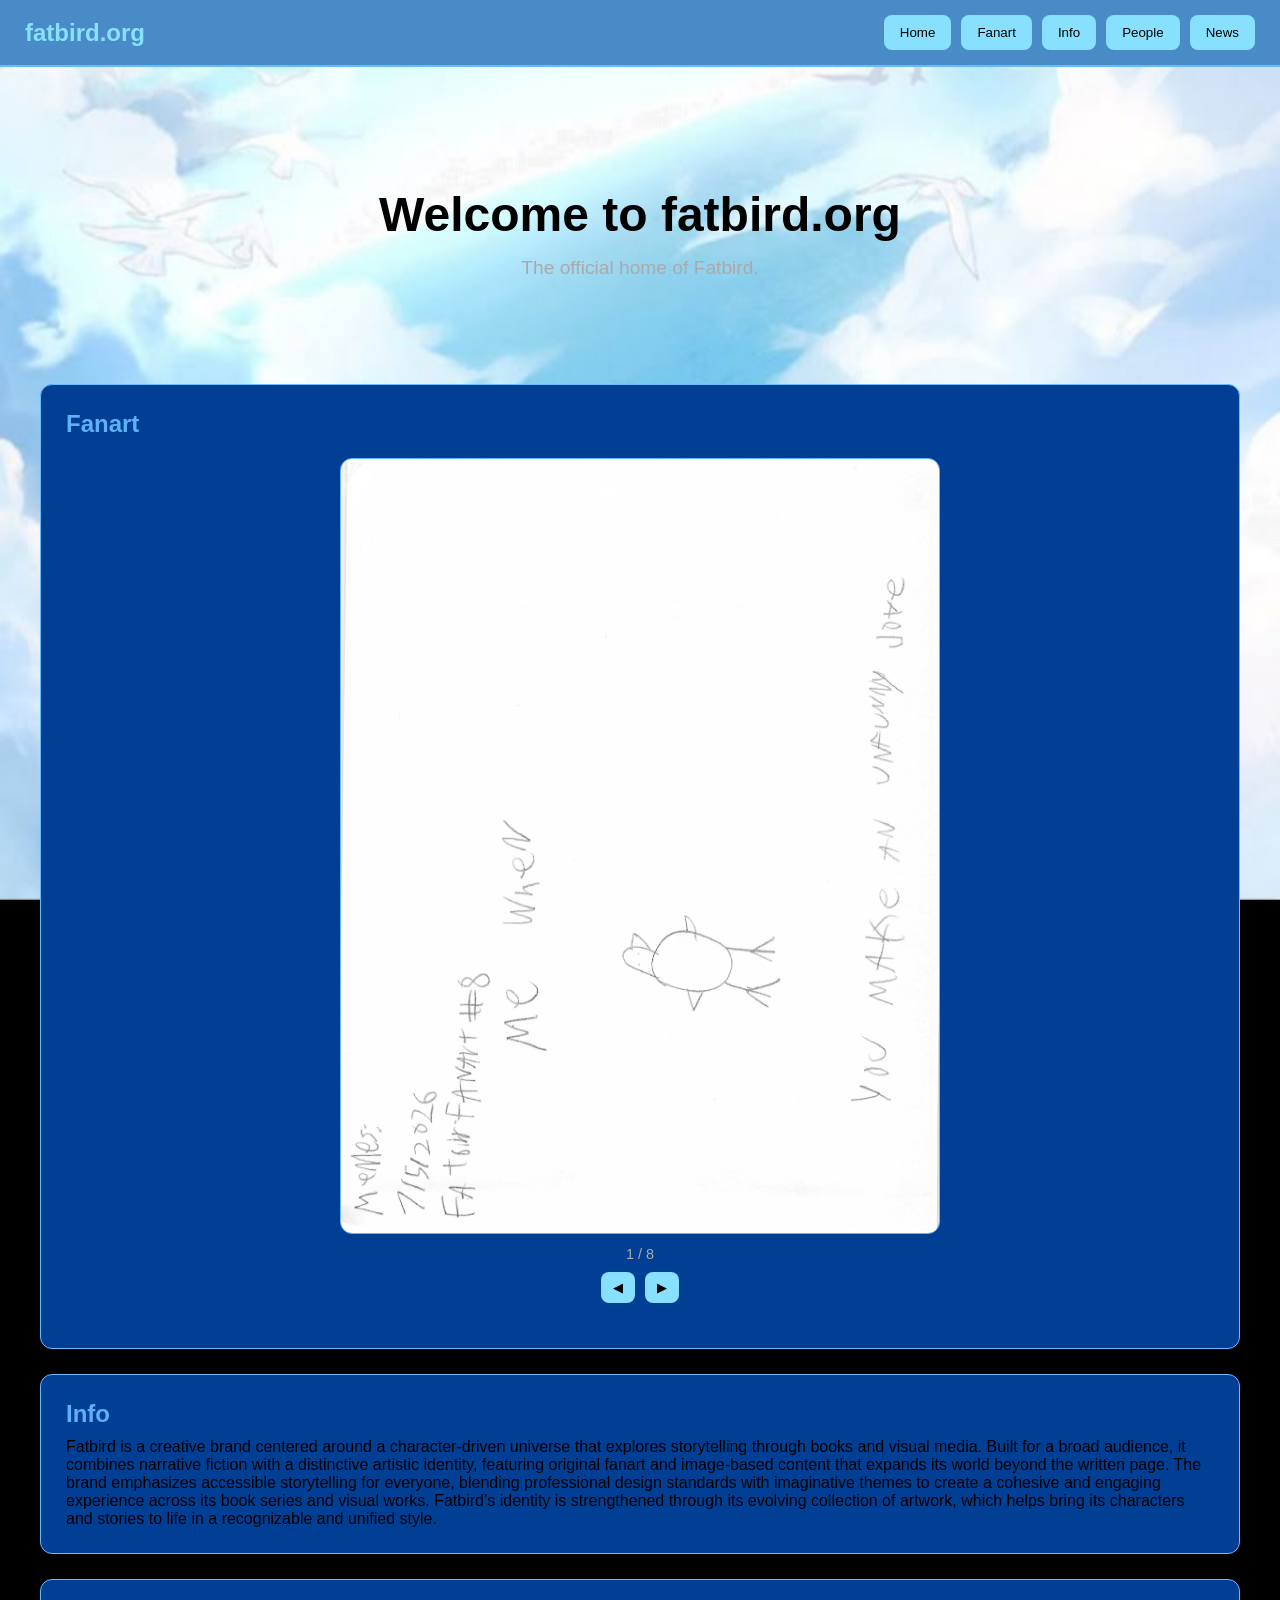
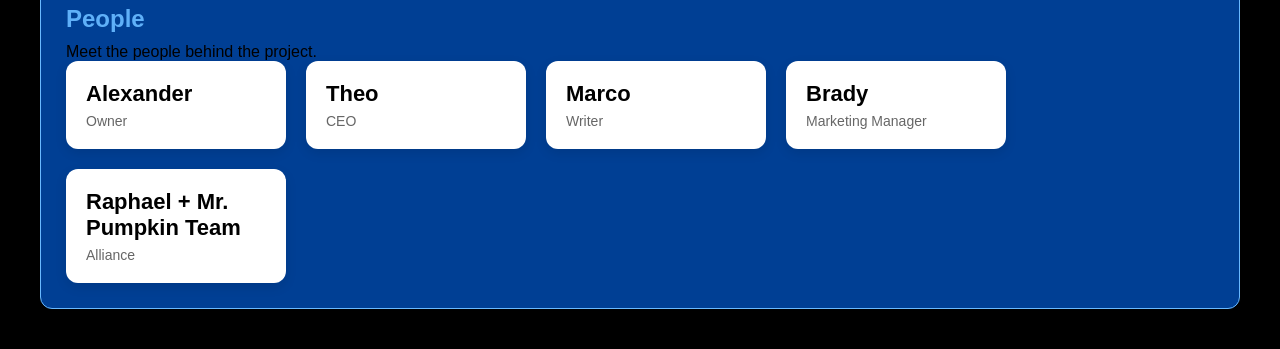
==== fatbird.org/index.html @ 6db2eebc "Update index.html" ====
<!DOCTYPE html>
<html lang="en">
<head>
    <meta charset="UTF-8">
    <meta name="viewport" content="width=device-width, initial-scale=1.0">
    <title>fatbird.org</title>

    <link rel="stylesheet" href="style.css">
    <script>
        let current = 1;
        const total = 8;
        
        function updateSlide() {
            document.getElementById("fanart-slide").src =
                `fanart/fanart${current}.jpeg`;
        
            document.getElementById("fanart-counter").textContent =
                `${current} / ${total}`;
        }
        
        function showSlide(n) {
            if (n > total) current = 1;
            else if (n < 1) current = total;
            else current = n;
        
            updateSlide();
        }
        
        function nextSlide() {
            showSlide(current + 1);
        }
        
        function prevSlide() {
            showSlide(current - 1);
        }
        
        // init
        updateSlide();
    </script>
</head>
<body>
    
    <img src="a559022601b5419920431923e59b5ec6.jpg" style="
    position: fixed;
    top: 0;
    left: 0;
    width: 100%;
    height: 100%;
    object-fit: cover;
    z-index: -1;
">
    
    <header class="topbar">
        <div class="logo">fatbird.org</div>

        <nav class="nav-buttons">
            <button onclick="location.href='/'">Home</button>
            <button onclick="location.href='/#fanart'">Fanart</button>
            <button onclick="location.href='/#info'">Info</button>
            <button onclick="location.href='/#people'">People</button>
            <button onclick="location.href='news'">News</button>
        </nav>
    </header>

    <main>
        <section id="hero">
            <h1>Welcome to fatbird.org</h1>
            <p>The official home of Fatbird.</p>
        </section>

        <section id="fanart" class="card">
            <h2>Fanart</h2>
            <div class="slideshow">
                <img id="fanart-slide" src="fanart/fanart1.jpeg" alt="Fanart">
                <div class="counter" id="fanart-counter">1 / 8</div>
                <div class="controls">
                        <button onclick="prevSlide()">◀</button>
                        <button onclick="nextSlide()">▶</button>
                </div>
            </div>
        </section>

        <section id="info" class="card">
            <h2>Info</h2>
            <p>Fatbird is a creative brand centered around a character-driven universe that explores storytelling through books and visual media. Built for a broad audience, it combines narrative fiction with a distinctive artistic identity, featuring original fanart and image-based content that expands its world beyond the written page. The brand emphasizes accessible storytelling for everyone, blending professional design standards with imaginative themes to create a cohesive and engaging experience across its book series and visual works. Fatbird’s identity is strengthened through its evolving collection of artwork, which helps bring its characters and stories to life in a recognizable and unified style.</p>
        </section>

        <section id="people" class="card">
            <h2>People</h2>
            <p>Meet the people behind the project.</p>
            <div class="team">
                <div class="person">
                    <div class="name">Alexander</div>
                    <div class="role">Owner</div>
                </div>
            
                <div class="person">
                    <div class="name">Theo</div>
                    <div class="role">CEO</div>
                </div>
            
                <div class="person">
                    <div class="name">Marco</div>
                    <div class="role">Writer</div>
                </div>
            
                <div class="person">
                    <div class="name">Brady</div>
                    <div class="role">Marketing Manager</div>
                </div>
            
                <div class="person">
                    <div class="name">Raphael + Mr. Pumpkin Team</div>
                    <div class="role">Alliance</div>
                </div>
            
            </div>
        </section>
    </main>

</body>
</html>
---- fatbird.org/style.css ----
/* style.css */

:root {
    /* ===== COLOR SCHEME ===== */

    --bg: #000000;
    --topbar: #488bc6;
    --card: #003f94;

    --border: #69b9ff;

    --text: #000000;
    --subtext: #aaaaaa; /* AAAAAA- */

    --accent: #5fb0f8;
    --button: #88e0ff;
    --button-hover: #ffffff;

    /* ======================== */
}

* {
    margin: 0;
    padding: 0;
    box-sizing: border-box;
}

body {
    font-family: Arial, sans-serif;
    background: var(--bg);
    color: var(--text);
}

.topbar {
    width: 100%;
    background: var(--topbar);
    padding: 15px 25px;

    display: flex;
    justify-content: space-between;
    align-items: center;

    position: sticky;
    top: 0;

    border-bottom: 2px solid var(--border);
}

.logo {
    font-size: 1.5rem;
    font-weight: bold;
    color: var(--button);
}

.nav-buttons {
    display: flex;
    gap: 10px;
}

.nav-buttons button {
    background: var(--button);
    color: var(--text);

    border: none;
    padding: 10px 16px;

    border-radius: 8px;
    cursor: pointer;

    transition: 0.2s;
}

.nav-buttons button:hover {
    background: var(--button-hover);
    transform: translateY(-2px);
}

main {
    padding: 40px;
}

#hero {
    text-align: center;
    padding: 80px 20px;
}

#hero h1 {
    font-size: 3rem;
    margin-bottom: 15px;
}

#hero p {
    color: var(--subtext);
    font-size: 1.2rem;
}

.card {
    background: var(--card);
    padding: 25px;
    margin-top: 25px;

    border-radius: 12px;
    border: 1px solid var(--border);
}

.card h2 {
    margin-bottom: 10px;
    color: var(--accent);
}

.slideshow {
    position: relative;
    width: 100%;
    max-width: 600px;
    margin: 20px auto;
    text-align: center;
}

.slideshow img {
    width: 100%;
    border-radius: 12px;
    border: 1px solid var(--border);
}

.controls {
    margin-top: 10px;
    display: flex;
    justify-content: center;
    gap: 10px;
}

.controls button {
    background: var(--button);
    color: var(--text);
    border: none;
    padding: 8px 12px;
    border-radius: 8px;
    cursor: pointer;
}

.controls button:hover {
    background: var(--button-hover);
}

.counter {
    margin-top: 8px;
    color: var(--subtext);
    font-size: 0.9rem;
}

.team {
    display: flex;
    flex-wrap: wrap;
    gap: 20px;
    font-family: Arial, sans-serif;
}

.person {
    background: #ffffff;
    padding: 20px;
    width: 220px;
    border-radius: 12px;
    box-shadow: 0 4px 12px rgba(0,0,0,0.1);
}

.name {
    font-size: 22px;
    font-weight: bold;
    margin-bottom: 6px;
}

.role {
    color: #666;
    font-size: 14px;
}
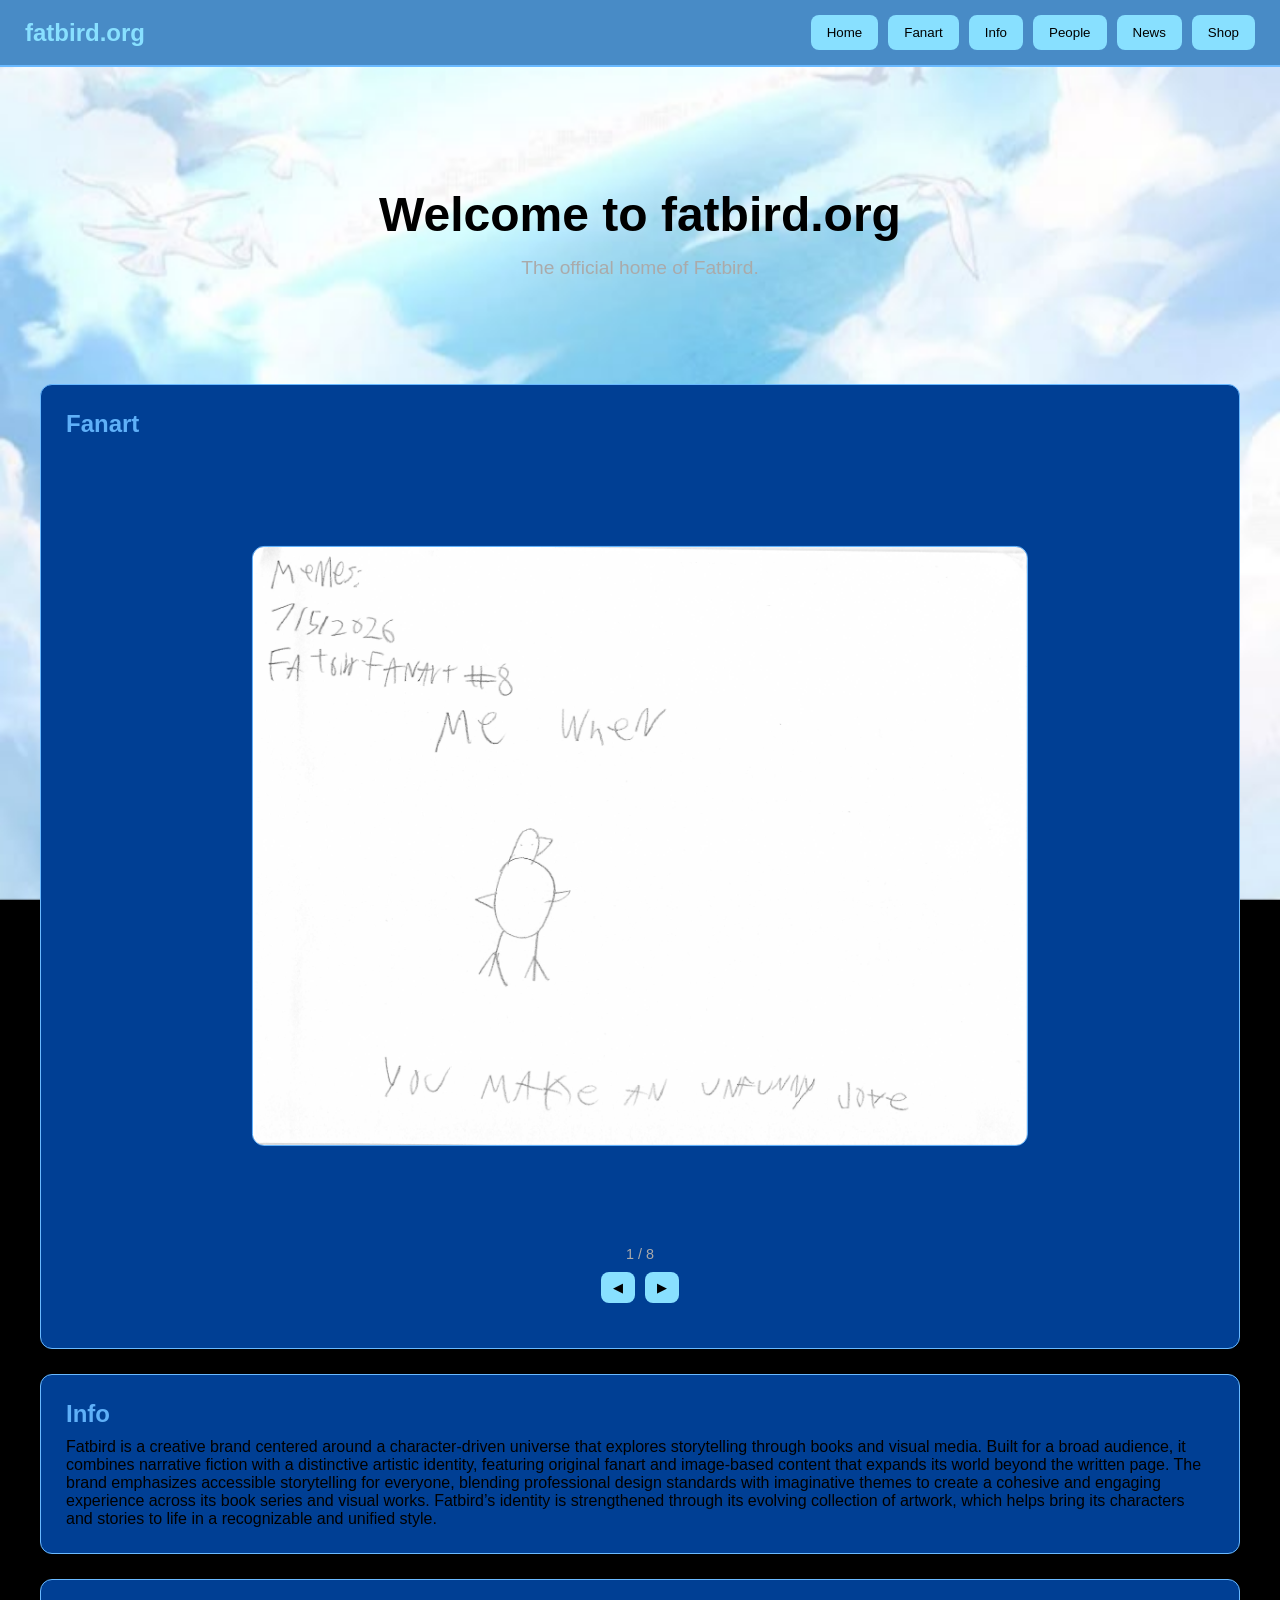
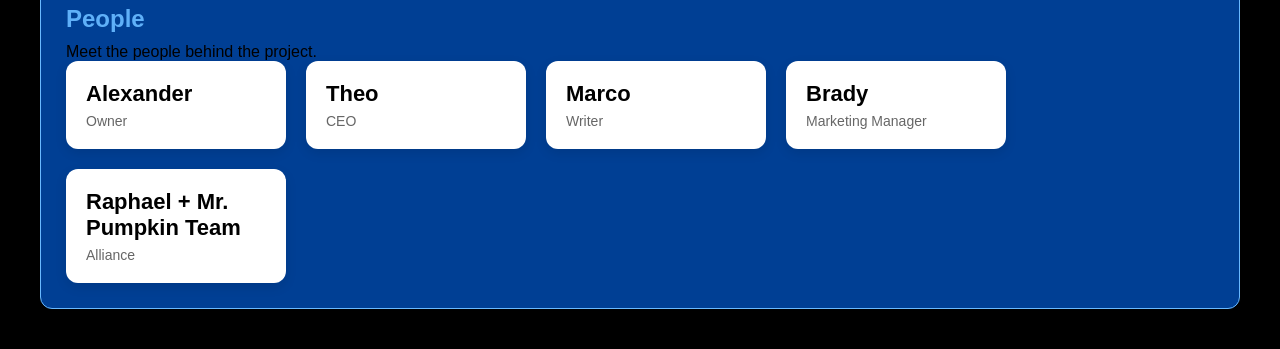
==== commit ca4d94de: "Update index.html" ====
--- a/fatbird.org/index.html
+++ b/fatbird.org/index.html
@@ -54,11 +54,12 @@
         <div class="logo">fatbird.org</div>
 
         <nav class="nav-buttons">
-            <button onclick="location.href='/'">Home</button>
-            <button onclick="location.href='/#fanart'">Fanart</button>
-            <button onclick="location.href='/#info'">Info</button>
-            <button onclick="location.href='/#people'">People</button>
+            <button onclick="location.href='#'">Home</button>
+            <button onclick="location.href='#fanart'">Fanart</button>
+            <button onclick="location.href='#info'">Info</button>
+            <button onclick="location.href='#people'">People</button>
             <button onclick="location.href='news'">News</button>
+            <button onclick="location.href='https://fatbird-shop.myshopify.com/'">Shop</button>
         </nav>
     </header>
 
--- a/fatbird.org/style.css
+++ b/fatbird.org/style.css
@@ -120,6 +120,7 @@
     width: 100%;
     border-radius: 12px;
     border: 1px solid var(--border);
+    transform: rotate(90deg);
 }
 
 .controls {
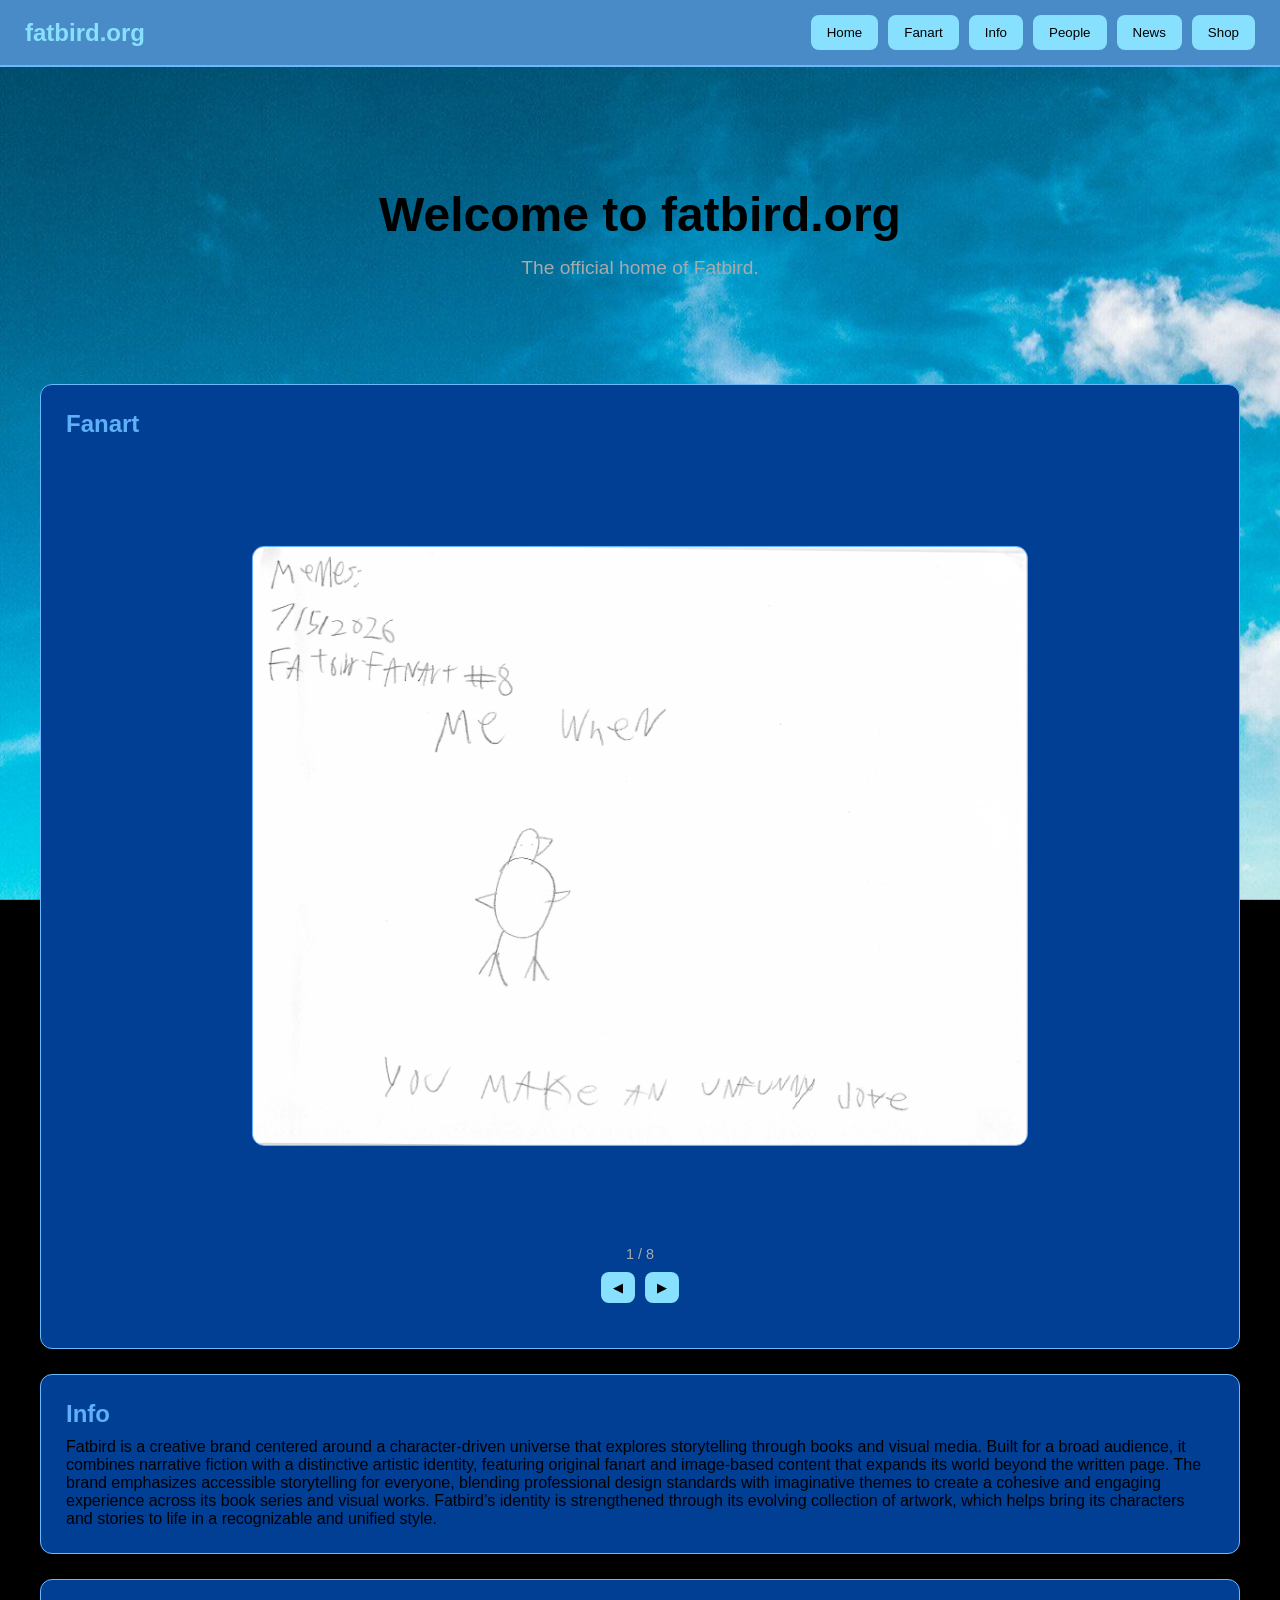
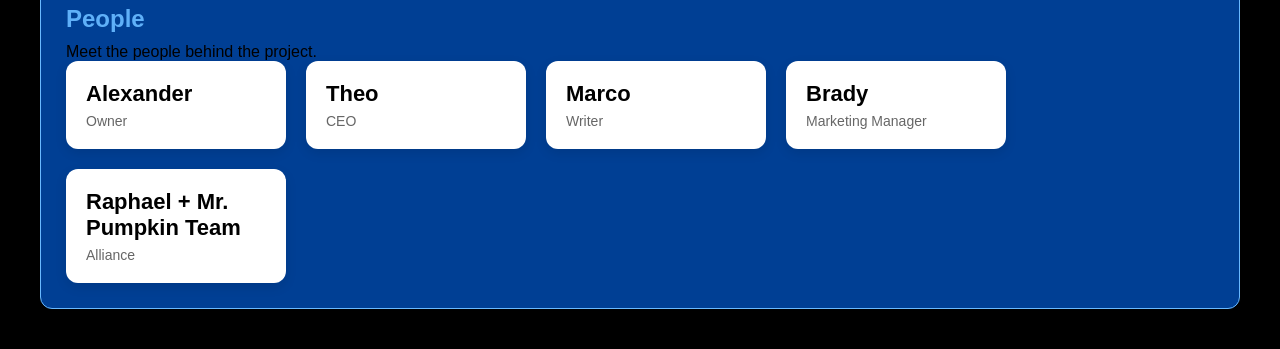
==== commit ee8b5e90: "Update fatbird.org background image Replace the background on both pages with a new sky wallpaper, c" ====
--- a/fatbird.org/index.html
+++ b/fatbird.org/index.html
@@ -5,42 +5,50 @@
     <meta name="viewport" content="width=device-width, initial-scale=1.0">
     <title>fatbird.org</title>
 
-    <link rel="stylesheet" href="style.css">
+    <link rel="stylesheet" href="/fatbird.org/style.css">
     <script>
         let current = 1;
         const total = 8;
-        
+
         function updateSlide() {
             document.getElementById("fanart-slide").src =
-                `fanart/fanart${current}.jpeg`;
-        
+                `/fatbird.org/fanart/fanart${current}.jpeg`;
+
             document.getElementById("fanart-counter").textContent =
                 `${current} / ${total}`;
         }
-        
+
         function showSlide(n) {
             if (n > total) current = 1;
             else if (n < 1) current = total;
             else current = n;
-        
+
             updateSlide();
         }
-        
+
         function nextSlide() {
             showSlide(current + 1);
         }
-        
+
         function prevSlide() {
             showSlide(current - 1);
         }
-        
+
+        function toggleMenu() {
+            document.getElementById("nav-menu").classList.toggle("open");
+        }
+
+        function closeMenu() {
+            document.getElementById("nav-menu").classList.remove("open");
+        }
+
         // init
-        updateSlide();
+        document.addEventListener("DOMContentLoaded", updateSlide);
     </script>
 </head>
 <body>
-    
-    <img src="a559022601b5419920431923e59b5ec6.jpg" style="
+
+    <img src="/fatbird.org/bg-new.jpg" style="
     position: fixed;
     top: 0;
     left: 0;
@@ -49,17 +57,19 @@
     object-fit: cover;
     z-index: -1;
 ">
-    
+
     <header class="topbar">
         <div class="logo">fatbird.org</div>
 
-        <nav class="nav-buttons">
-            <button onclick="location.href='#'">Home</button>
-            <button onclick="location.href='#fanart'">Fanart</button>
-            <button onclick="location.href='#info'">Info</button>
-            <button onclick="location.href='#people'">People</button>
-            <button onclick="location.href='news'">News</button>
-            <button onclick="location.href='https://fatbird-shop.myshopify.com/'">Shop</button>
+        <button class="menu-toggle" onclick="toggleMenu()" aria-label="Open menu">&#9776;</button>
+
+        <nav class="nav-buttons" id="nav-menu">
+            <button onclick="closeMenu(); location.href='/fatbird.org/'">Home</button>
+            <button onclick="closeMenu(); location.href='/fatbird.org/#fanart'">Fanart</button>
+            <button onclick="closeMenu(); location.href='/fatbird.org/#info'">Info</button>
+            <button onclick="closeMenu(); location.href='/fatbird.org/#people'">People</button>
+            <button onclick="closeMenu(); location.href='/fatbird.org/news.html'">News</button>
+            <button onclick="closeMenu(); location.href='https://fatbird-shop.myshopify.com/'">Shop</button>
         </nav>
     </header>
 
@@ -72,7 +82,7 @@
         <section id="fanart" class="card">
             <h2>Fanart</h2>
             <div class="slideshow">
-                <img id="fanart-slide" src="fanart/fanart1.jpeg" alt="Fanart">
+                <img id="fanart-slide" src="/fatbird.org/fanart/fanart1.jpeg" alt="Fanart">
                 <div class="counter" id="fanart-counter">1 / 8</div>
                 <div class="controls">
                         <button onclick="prevSlide()">◀</button>
@@ -94,27 +104,27 @@
                     <div class="name">Alexander</div>
                     <div class="role">Owner</div>
                 </div>
-            
+
                 <div class="person">
                     <div class="name">Theo</div>
                     <div class="role">CEO</div>
                 </div>
-            
+
                 <div class="person">
                     <div class="name">Marco</div>
                     <div class="role">Writer</div>
                 </div>
-            
+
                 <div class="person">
                     <div class="name">Brady</div>
                     <div class="role">Marketing Manager</div>
                 </div>
-            
+
                 <div class="person">
                     <div class="name">Raphael + Mr. Pumpkin Team</div>
                     <div class="role">Alliance</div>
                 </div>
-            
+
             </div>
         </section>
     </main>
--- a/fatbird.org/style.css
+++ b/fatbird.org/style.css
@@ -73,6 +73,47 @@
 .nav-buttons button:hover {
     background: var(--button-hover);
     transform: translateY(-2px);
+}
+
+.menu-toggle {
+    display: none;
+    background: var(--button);
+    color: var(--text);
+
+    border: none;
+    padding: 10px 14px;
+    font-size: 1.2rem;
+
+    border-radius: 8px;
+    cursor: pointer;
+}
+
+@media (max-width: 700px) {
+    .menu-toggle {
+        display: block;
+    }
+
+    .nav-buttons {
+        display: none;
+        position: absolute;
+        top: 100%;
+        left: 0;
+        width: 100%;
+
+        flex-direction: column;
+        background: var(--topbar);
+        padding: 10px 25px 15px;
+
+        border-bottom: 2px solid var(--border);
+    }
+
+    .nav-buttons.open {
+        display: flex;
+    }
+
+    .nav-buttons button {
+        width: 100%;
+    }
 }
 
 main {
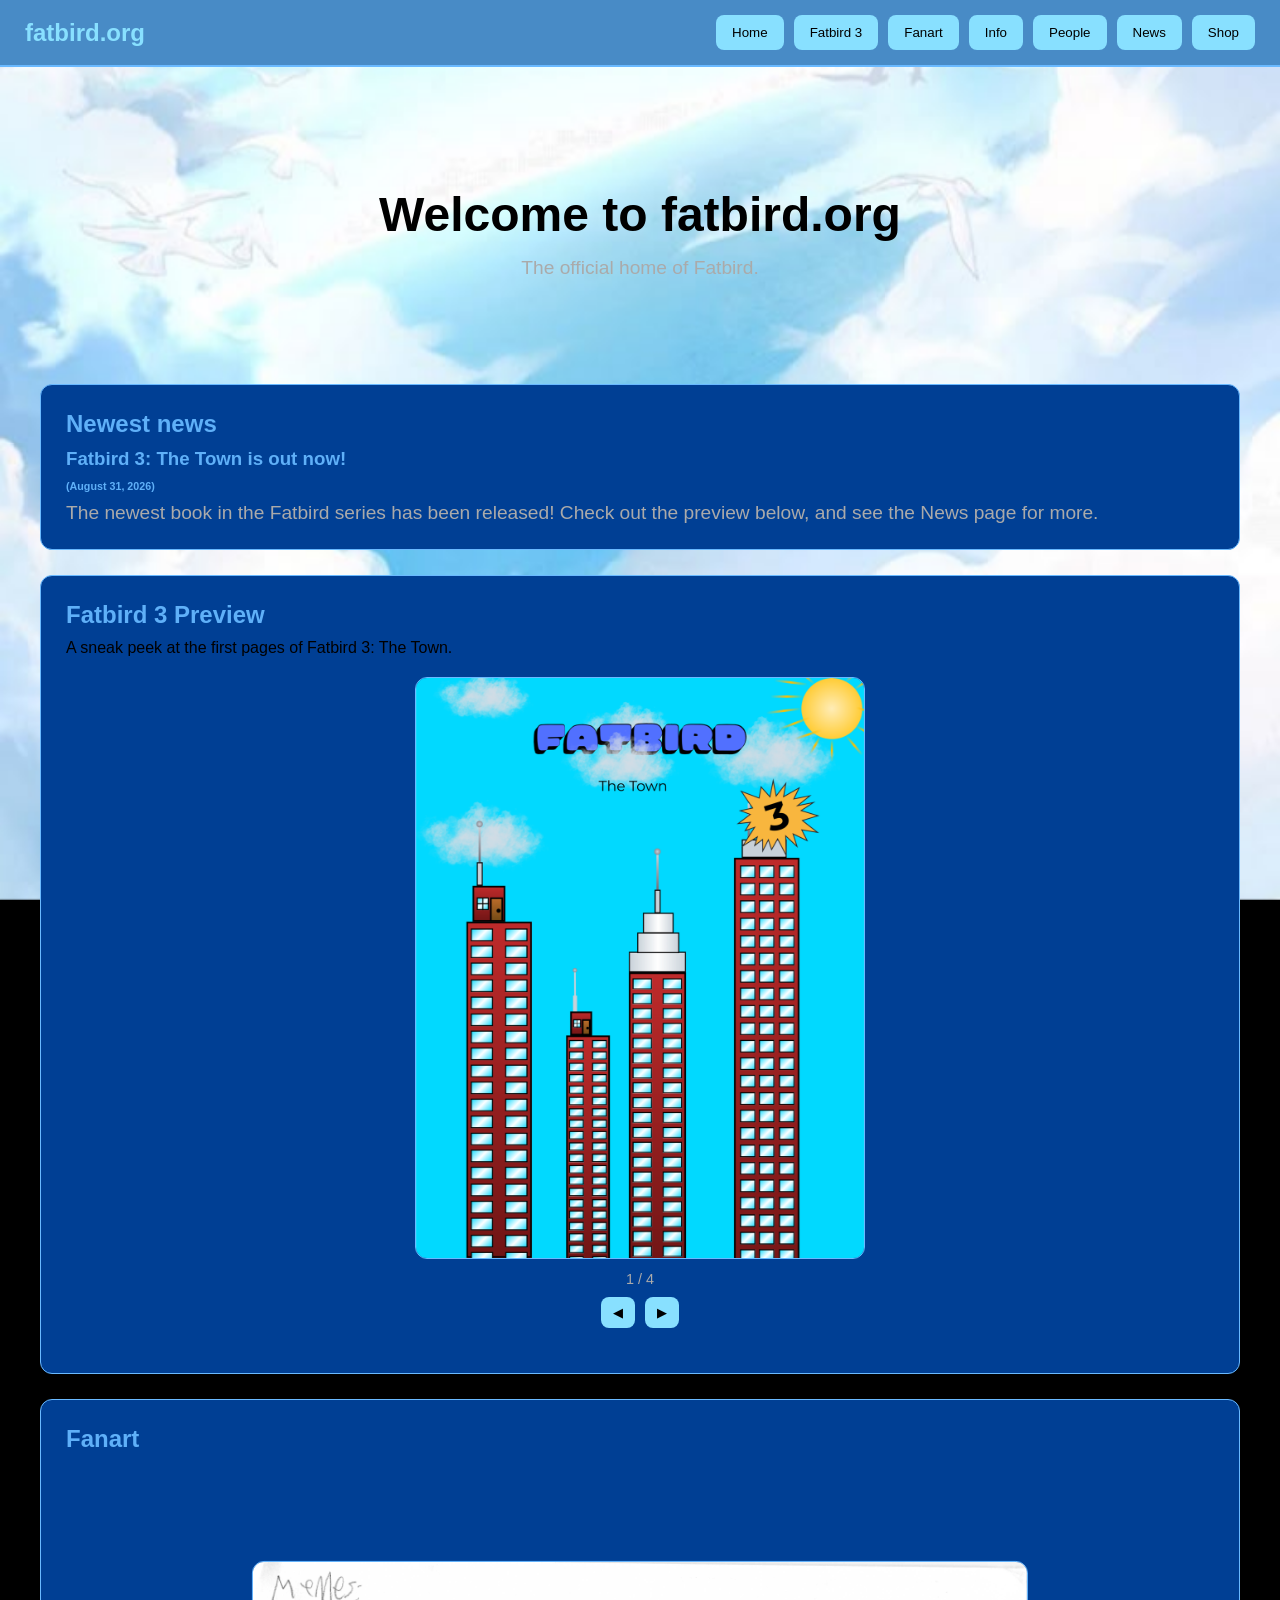
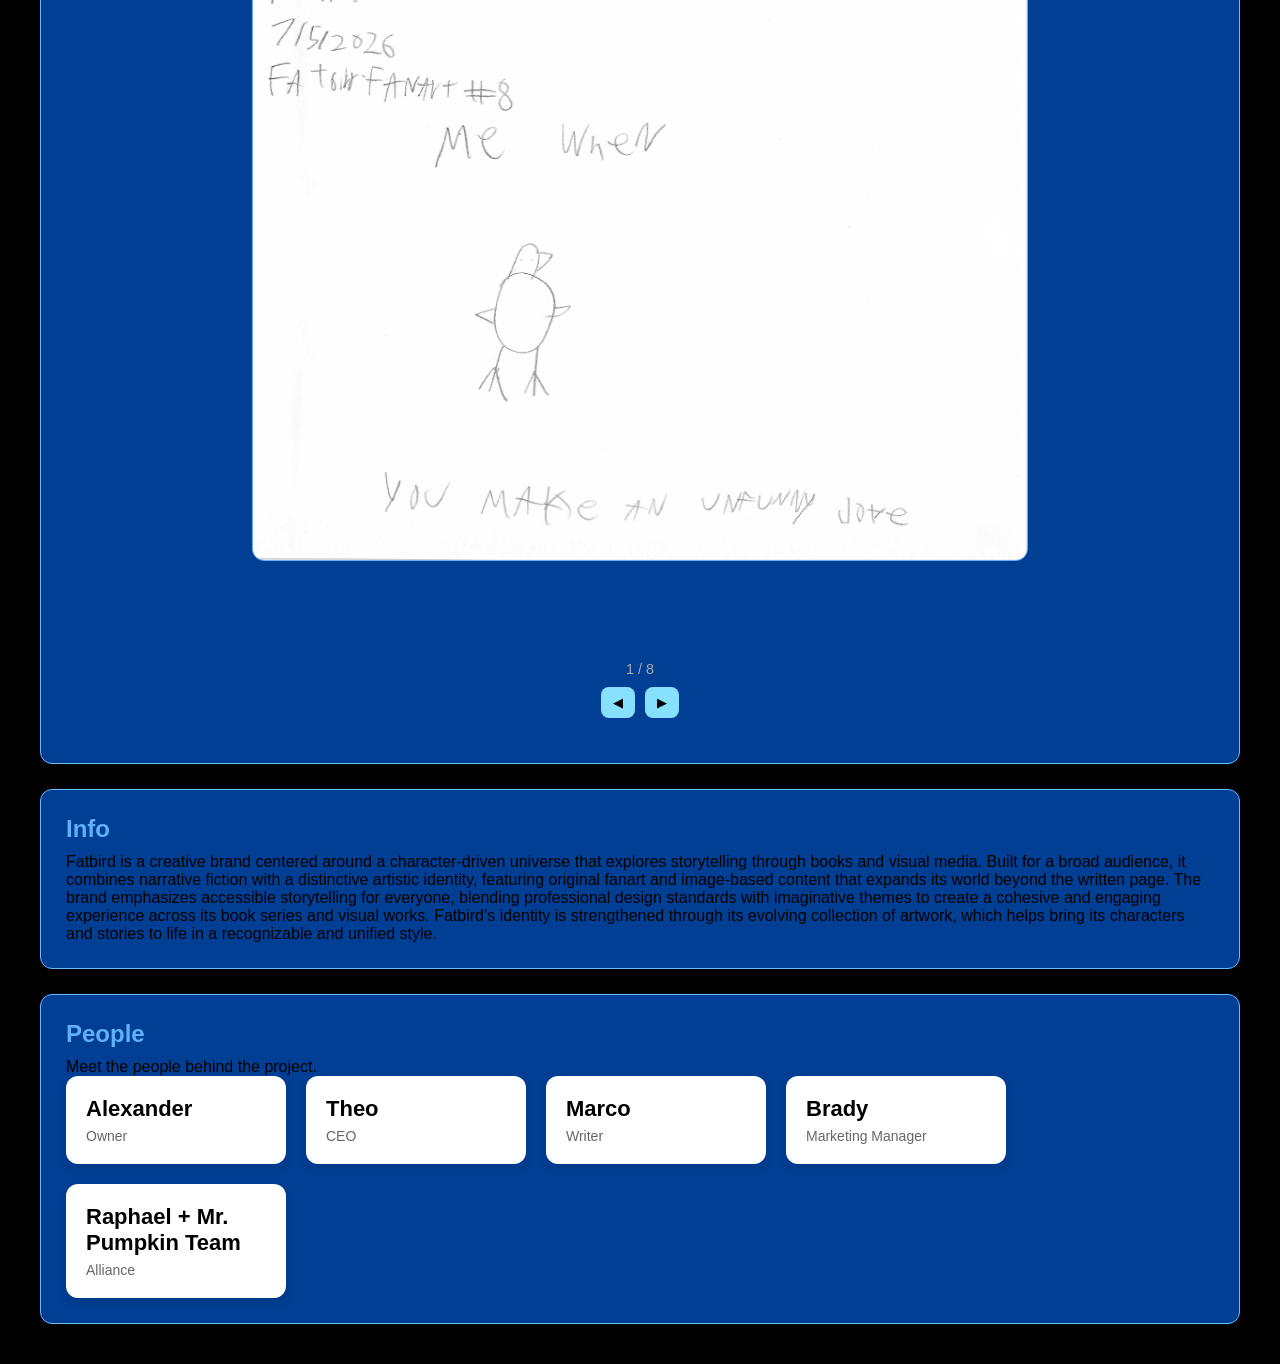
==== commit c35addf3: "Add Fatbird 3 preview and release news - New Fatbird 3 Preview slideshow on the home page (cover + f" ====
--- a/fatbird.org/index.html
+++ b/fatbird.org/index.html
@@ -5,50 +5,74 @@
     <meta name="viewport" content="width=device-width, initial-scale=1.0">
     <title>fatbird.org</title>
 
-    <link rel="stylesheet" href="/fatbird.org/style.css">
+    <link rel="stylesheet" href="style.css">
     <script>
         let current = 1;
         const total = 8;
-
+        
         function updateSlide() {
             document.getElementById("fanart-slide").src =
-                `/fatbird.org/fanart/fanart${current}.jpeg`;
-
+                `fanart/fanart${current}.jpeg`;
+        
             document.getElementById("fanart-counter").textContent =
                 `${current} / ${total}`;
         }
-
+        
         function showSlide(n) {
             if (n > total) current = 1;
             else if (n < 1) current = total;
             else current = n;
-
+        
             updateSlide();
         }
-
+        
         function nextSlide() {
             showSlide(current + 1);
         }
-
+        
         function prevSlide() {
             showSlide(current - 1);
         }
+        
+        // fatbird 3 preview slideshow
+        let previewCurrent = 1;
+        const previewTotal = 4;
+        const previewPages = ["cover", "page1", "page2", "page3"];
 
-        function toggleMenu() {
-            document.getElementById("nav-menu").classList.toggle("open");
+        function updatePreviewSlide() {
+            document.getElementById("preview-slide").src =
+                `fatbird3/${previewPages[previewCurrent - 1]}.png`;
+
+            document.getElementById("preview-counter").textContent =
+                `${previewCurrent} / ${previewTotal}`;
         }
 
-        function closeMenu() {
-            document.getElementById("nav-menu").classList.remove("open");
+        function showPreviewSlide(n) {
+            if (n > previewTotal) previewCurrent = 1;
+            else if (n < 1) previewCurrent = previewTotal;
+            else previewCurrent = n;
+
+            updatePreviewSlide();
+        }
+
+        function nextPreviewSlide() {
+            showPreviewSlide(previewCurrent + 1);
+        }
+
+        function prevPreviewSlide() {
+            showPreviewSlide(previewCurrent - 1);
         }
 
         // init
-        document.addEventListener("DOMContentLoaded", updateSlide);
+        window.addEventListener("DOMContentLoaded", () => {
+            updateSlide();
+            updatePreviewSlide();
+        });
     </script>
 </head>
 <body>
-
-    <img src="/fatbird.org/bg-new.jpg" style="
+    
+    <img src="a559022601b5419920431923e59b5ec6.jpg" style="
     position: fixed;
     top: 0;
     left: 0;
@@ -57,19 +81,18 @@
     object-fit: cover;
     z-index: -1;
 ">
-
+    
     <header class="topbar">
         <div class="logo">fatbird.org</div>
 
-        <button class="menu-toggle" onclick="toggleMenu()" aria-label="Open menu">&#9776;</button>
-
-        <nav class="nav-buttons" id="nav-menu">
-            <button onclick="closeMenu(); location.href='/fatbird.org/'">Home</button>
-            <button onclick="closeMenu(); location.href='/fatbird.org/#fanart'">Fanart</button>
-            <button onclick="closeMenu(); location.href='/fatbird.org/#info'">Info</button>
-            <button onclick="closeMenu(); location.href='/fatbird.org/#people'">People</button>
-            <button onclick="closeMenu(); location.href='/fatbird.org/news.html'">News</button>
-            <button onclick="closeMenu(); location.href='https://fatbird-shop.myshopify.com/'">Shop</button>
+        <nav class="nav-buttons">
+            <button onclick="location.href='#'">Home</button>
+            <button onclick="location.href='#preview'">Fatbird 3</button>
+            <button onclick="location.href='#fanart'">Fanart</button>
+            <button onclick="location.href='#info'">Info</button>
+            <button onclick="location.href='#people'">People</button>
+            <button onclick="location.href='news'">News</button>
+            <button onclick="location.href='https://fatbird-shop.myshopify.com/'">Shop</button>
         </nav>
     </header>
 
@@ -79,10 +102,32 @@
             <p>The official home of Fatbird.</p>
         </section>
 
+        <section id="newest-news" class="card">
+            <h2>Newest news</h2>
+            <div class="news-item">
+                <h3 class="title">Fatbird 3: The Town is out now!</h3>
+                <h6 class="date">(August 31, 2026)</h6>
+                <p>The newest book in the Fatbird series has been released! Check out the preview below, and see the News page for more.</p>
+            </div>
+        </section>
+
+        <section id="preview" class="card">
+            <h2>Fatbird 3 Preview</h2>
+            <p>A sneak peek at the first pages of Fatbird 3: The Town.</p>
+            <div class="slideshow preview-slideshow">
+                <img id="preview-slide" src="fatbird3/cover.png" alt="Fatbird 3 preview">
+                <div class="counter" id="preview-counter">1 / 4</div>
+                <div class="controls">
+                        <button onclick="prevPreviewSlide()">◀</button>
+                        <button onclick="nextPreviewSlide()">▶</button>
+                </div>
+            </div>
+        </section>
+
         <section id="fanart" class="card">
             <h2>Fanart</h2>
             <div class="slideshow">
-                <img id="fanart-slide" src="/fatbird.org/fanart/fanart1.jpeg" alt="Fanart">
+                <img id="fanart-slide" src="fanart/fanart1.jpeg" alt="Fanart">
                 <div class="counter" id="fanart-counter">1 / 8</div>
                 <div class="controls">
                         <button onclick="prevSlide()">◀</button>
@@ -104,27 +149,27 @@
                     <div class="name">Alexander</div>
                     <div class="role">Owner</div>
                 </div>
-
+            
                 <div class="person">
                     <div class="name">Theo</div>
                     <div class="role">CEO</div>
                 </div>
-
+            
                 <div class="person">
                     <div class="name">Marco</div>
                     <div class="role">Writer</div>
                 </div>
-
+            
                 <div class="person">
                     <div class="name">Brady</div>
                     <div class="role">Marketing Manager</div>
                 </div>
-
+            
                 <div class="person">
                     <div class="name">Raphael + Mr. Pumpkin Team</div>
                     <div class="role">Alliance</div>
                 </div>
-
+            
             </div>
         </section>
     </main>
--- a/fatbird.org/style.css
+++ b/fatbird.org/style.css
@@ -75,47 +75,6 @@
     transform: translateY(-2px);
 }
 
-.menu-toggle {
-    display: none;
-    background: var(--button);
-    color: var(--text);
-
-    border: none;
-    padding: 10px 14px;
-    font-size: 1.2rem;
-
-    border-radius: 8px;
-    cursor: pointer;
-}
-
-@media (max-width: 700px) {
-    .menu-toggle {
-        display: block;
-    }
-
-    .nav-buttons {
-        display: none;
-        position: absolute;
-        top: 100%;
-        left: 0;
-        width: 100%;
-
-        flex-direction: column;
-        background: var(--topbar);
-        padding: 10px 25px 15px;
-
-        border-bottom: 2px solid var(--border);
-    }
-
-    .nav-buttons.open {
-        display: flex;
-    }
-
-    .nav-buttons button {
-        width: 100%;
-    }
-}
-
 main {
     padding: 40px;
 }
@@ -162,6 +121,29 @@
     border-radius: 12px;
     border: 1px solid var(--border);
     transform: rotate(90deg);
+}
+
+.preview-slideshow {
+    max-width: 450px;
+}
+
+.preview-slideshow img {
+    transform: none;
+}
+
+.news-item .title {
+    margin-bottom: 10px;
+    color: var(--accent);
+}
+
+.news-item .date {
+    margin-bottom: 10px;
+    color: var(--accent);
+}
+
+.news-item p {
+    color: var(--subtext);
+    font-size: 1.2rem;
 }
 
 .controls {
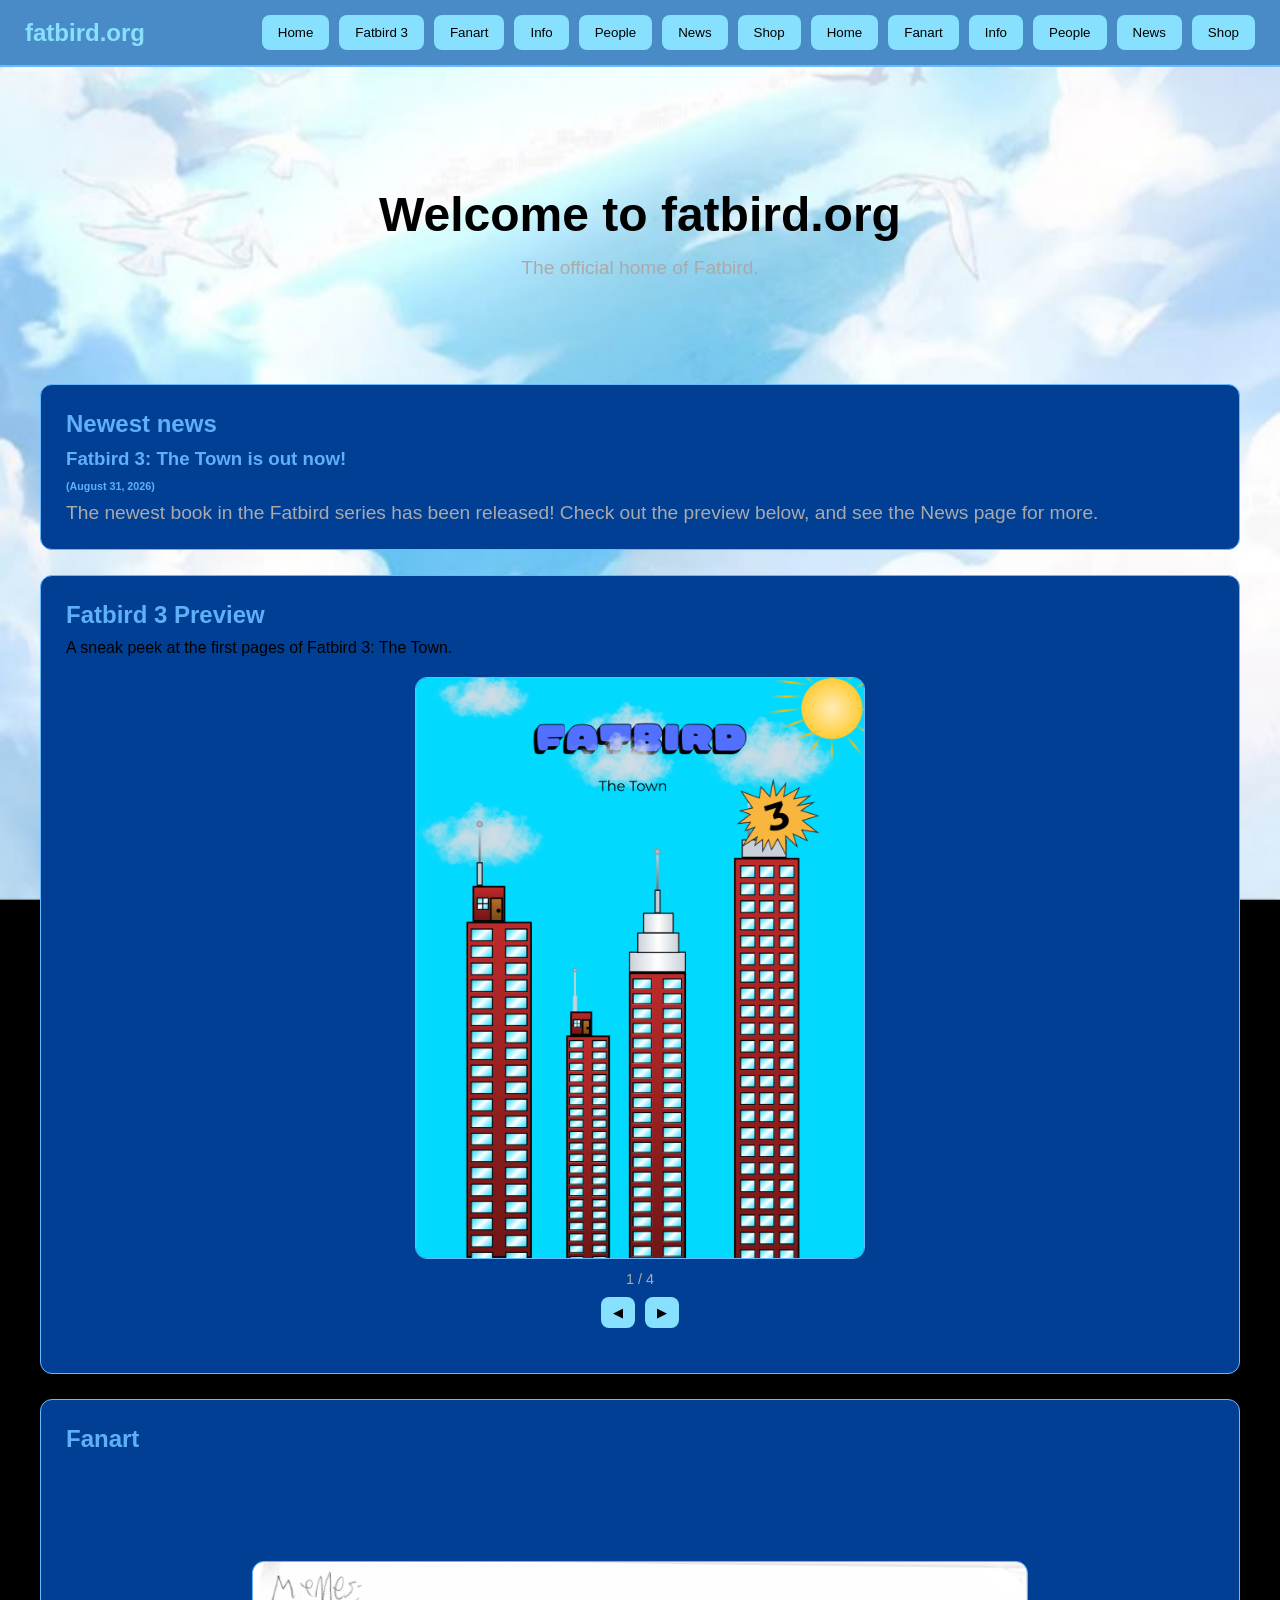
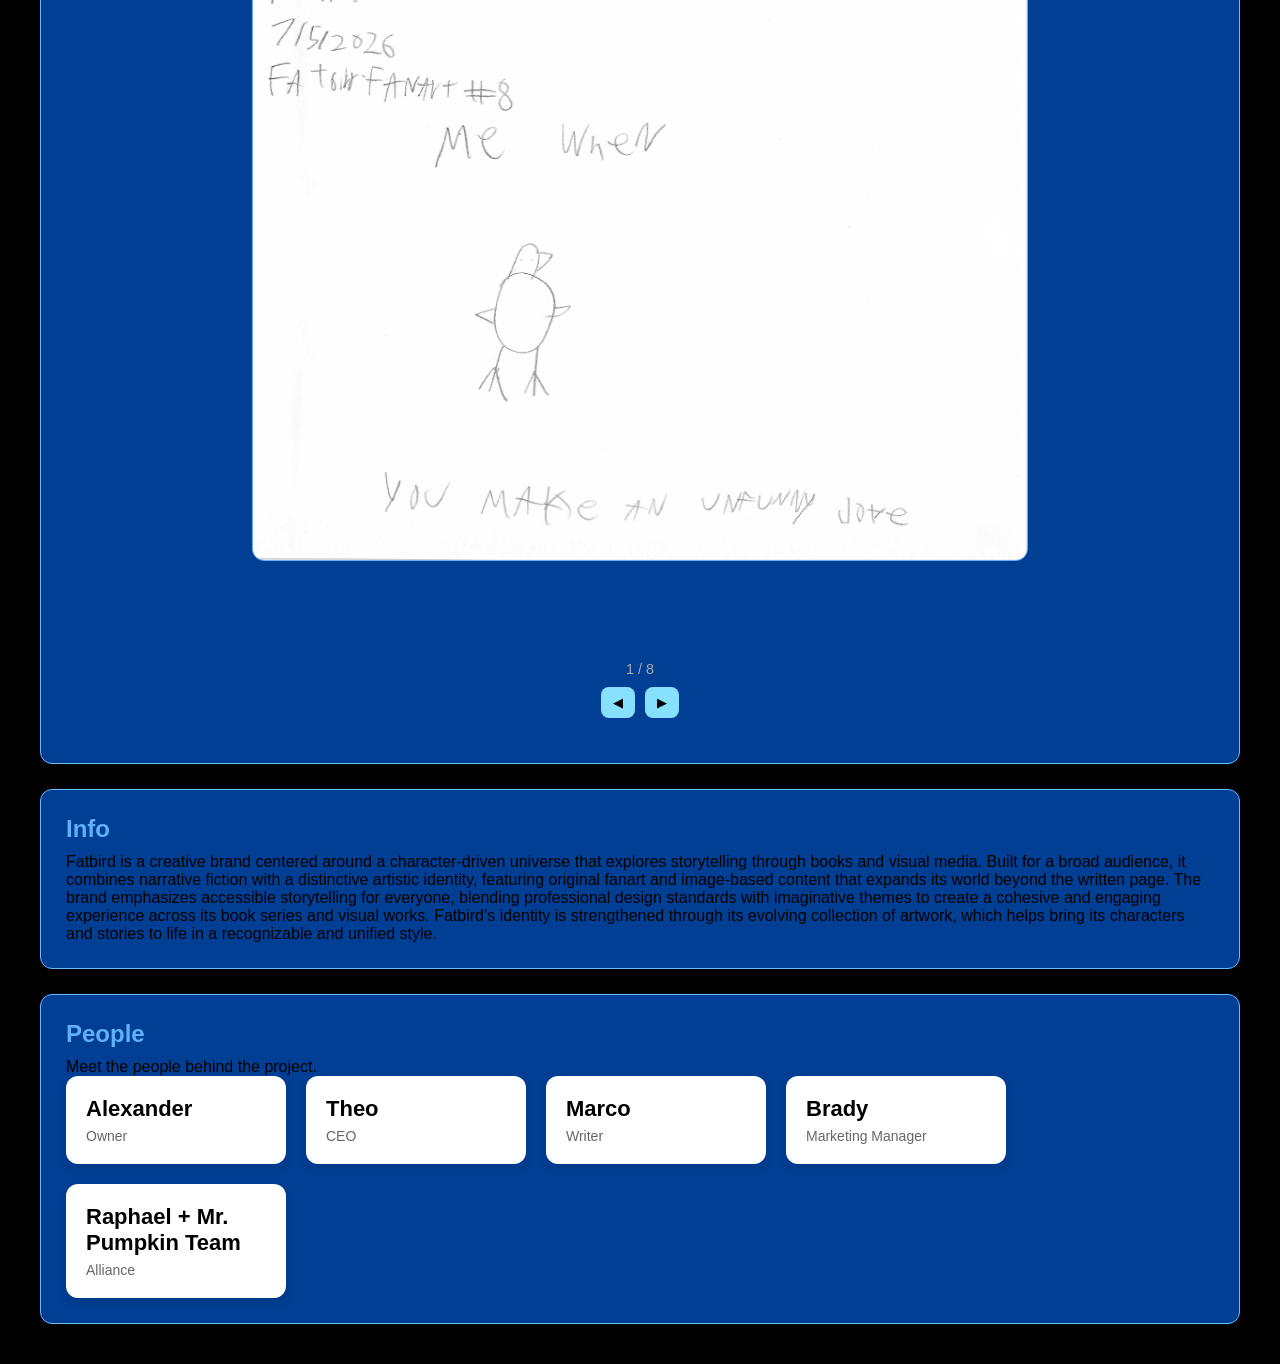
==== commit f4af7d47: "Merge branch 'main' into fatbird3-release" ====
--- a/fatbird.org/index.html
+++ b/fatbird.org/index.html
@@ -5,31 +5,31 @@
     <meta name="viewport" content="width=device-width, initial-scale=1.0">
     <title>fatbird.org</title>
 
-    <link rel="stylesheet" href="style.css">
+    <link rel="stylesheet" href="/fatbird.org/style.css">
     <script>
         let current = 1;
         const total = 8;
-        
+
         function updateSlide() {
             document.getElementById("fanart-slide").src =
-                `fanart/fanart${current}.jpeg`;
-        
+                `/fatbird.org/fanart/fanart${current}.jpeg`;
+
             document.getElementById("fanart-counter").textContent =
                 `${current} / ${total}`;
         }
-        
+
         function showSlide(n) {
             if (n > total) current = 1;
             else if (n < 1) current = total;
             else current = n;
-        
+
             updateSlide();
         }
-        
+
         function nextSlide() {
             showSlide(current + 1);
         }
-        
+
         function prevSlide() {
             showSlide(current - 1);
         }
@@ -68,11 +68,22 @@
             updateSlide();
             updatePreviewSlide();
         });
+
+        function toggleMenu() {
+            document.getElementById("nav-menu").classList.toggle("open");
+        }
+
+        function closeMenu() {
+            document.getElementById("nav-menu").classList.remove("open");
+        }
+
+        // init
+        document.addEventListener("DOMContentLoaded", updateSlide);
     </script>
 </head>
 <body>
-    
-    <img src="a559022601b5419920431923e59b5ec6.jpg" style="
+
+    <img src="/fatbird.org/a559022601b5419920431923e59b5ec6.jpg" style="
     position: fixed;
     top: 0;
     left: 0;
@@ -81,7 +92,7 @@
     object-fit: cover;
     z-index: -1;
 ">
-    
+
     <header class="topbar">
         <div class="logo">fatbird.org</div>
 
@@ -93,6 +104,15 @@
             <button onclick="location.href='#people'">People</button>
             <button onclick="location.href='news'">News</button>
             <button onclick="location.href='https://fatbird-shop.myshopify.com/'">Shop</button>
+        <button class="menu-toggle" onclick="toggleMenu()" aria-label="Open menu">&#9776;</button>
+
+        <nav class="nav-buttons" id="nav-menu">
+            <button onclick="closeMenu(); location.href='/fatbird.org/'">Home</button>
+            <button onclick="closeMenu(); location.href='/fatbird.org/#fanart'">Fanart</button>
+            <button onclick="closeMenu(); location.href='/fatbird.org/#info'">Info</button>
+            <button onclick="closeMenu(); location.href='/fatbird.org/#people'">People</button>
+            <button onclick="closeMenu(); location.href='/fatbird.org/news.html'">News</button>
+            <button onclick="closeMenu(); location.href='https://fatbird-shop.myshopify.com/'">Shop</button>
         </nav>
     </header>
 
@@ -127,7 +147,7 @@
         <section id="fanart" class="card">
             <h2>Fanart</h2>
             <div class="slideshow">
-                <img id="fanart-slide" src="fanart/fanart1.jpeg" alt="Fanart">
+                <img id="fanart-slide" src="/fatbird.org/fanart/fanart1.jpeg" alt="Fanart">
                 <div class="counter" id="fanart-counter">1 / 8</div>
                 <div class="controls">
                         <button onclick="prevSlide()">◀</button>
@@ -149,27 +169,27 @@
                     <div class="name">Alexander</div>
                     <div class="role">Owner</div>
                 </div>
-            
+
                 <div class="person">
                     <div class="name">Theo</div>
                     <div class="role">CEO</div>
                 </div>
-            
+
                 <div class="person">
                     <div class="name">Marco</div>
                     <div class="role">Writer</div>
                 </div>
-            
+
                 <div class="person">
                     <div class="name">Brady</div>
                     <div class="role">Marketing Manager</div>
                 </div>
-            
+
                 <div class="person">
                     <div class="name">Raphael + Mr. Pumpkin Team</div>
                     <div class="role">Alliance</div>
                 </div>
-            
+
             </div>
         </section>
     </main>
--- a/fatbird.org/style.css
+++ b/fatbird.org/style.css
@@ -73,6 +73,47 @@
 .nav-buttons button:hover {
     background: var(--button-hover);
     transform: translateY(-2px);
+}
+
+.menu-toggle {
+    display: none;
+    background: var(--button);
+    color: var(--text);
+
+    border: none;
+    padding: 10px 14px;
+    font-size: 1.2rem;
+
+    border-radius: 8px;
+    cursor: pointer;
+}
+
+@media (max-width: 700px) {
+    .menu-toggle {
+        display: block;
+    }
+
+    .nav-buttons {
+        display: none;
+        position: absolute;
+        top: 100%;
+        left: 0;
+        width: 100%;
+
+        flex-direction: column;
+        background: var(--topbar);
+        padding: 10px 25px 15px;
+
+        border-bottom: 2px solid var(--border);
+    }
+
+    .nav-buttons.open {
+        display: flex;
+    }
+
+    .nav-buttons button {
+        width: 100%;
+    }
 }
 
 main {
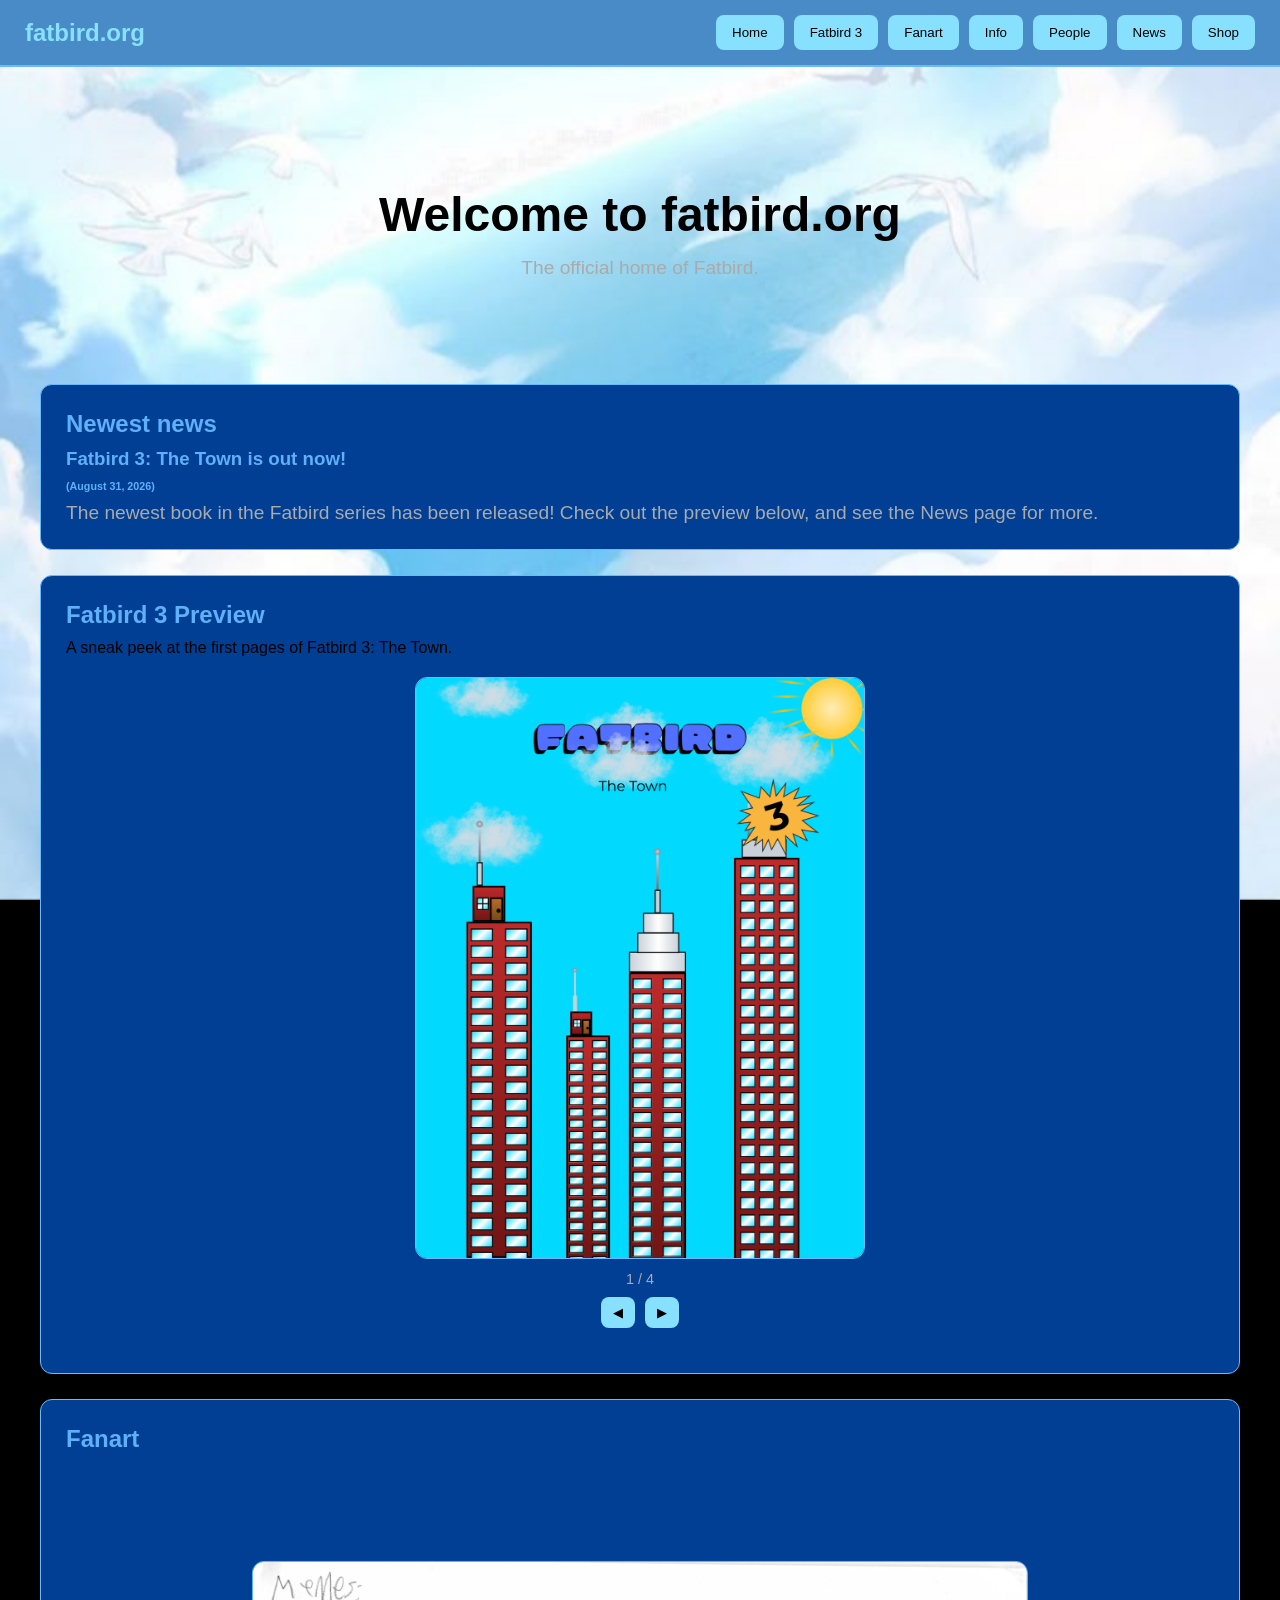
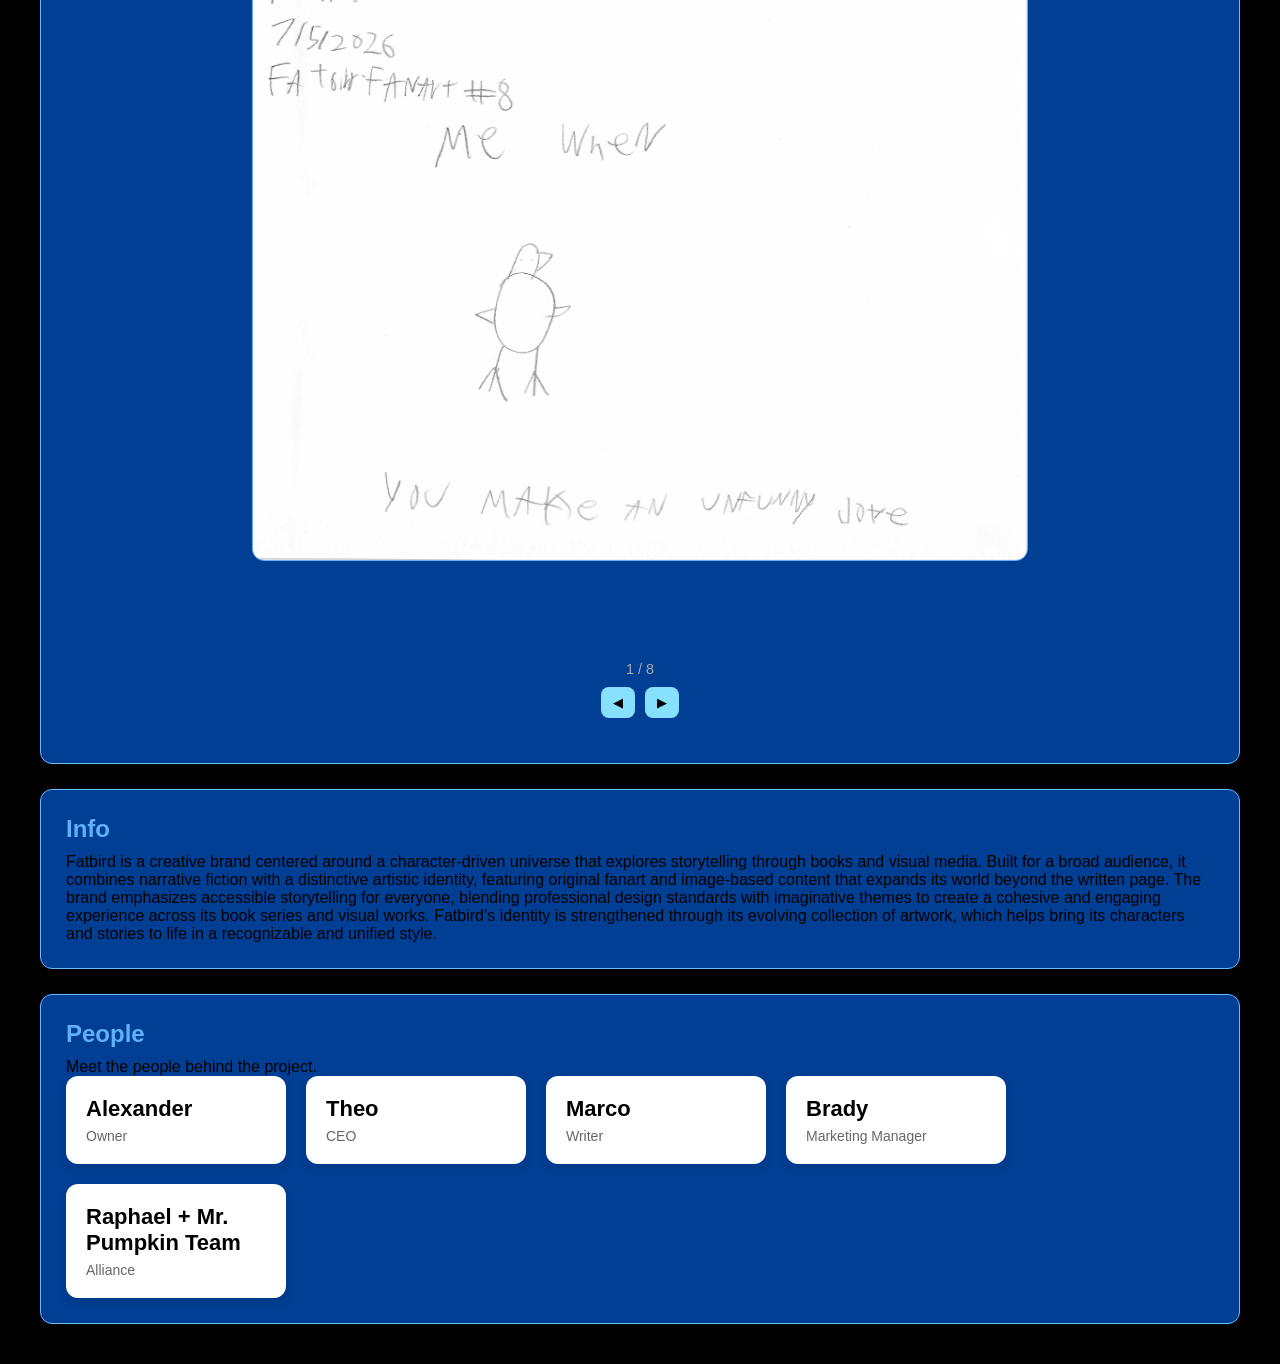
==== commit c7515229: "Fix fatbird.org nav: remove stale duplicate menu left from merge The old desktop nav was left unclos" ====
--- a/fatbird.org/index.html
+++ b/fatbird.org/index.html
@@ -76,9 +76,6 @@
         function closeMenu() {
             document.getElementById("nav-menu").classList.remove("open");
         }
-
-        // init
-        document.addEventListener("DOMContentLoaded", updateSlide);
     </script>
 </head>
 <body>
@@ -96,18 +93,11 @@
     <header class="topbar">
         <div class="logo">fatbird.org</div>
 
-        <nav class="nav-buttons">
-            <button onclick="location.href='#'">Home</button>
-            <button onclick="location.href='#preview'">Fatbird 3</button>
-            <button onclick="location.href='#fanart'">Fanart</button>
-            <button onclick="location.href='#info'">Info</button>
-            <button onclick="location.href='#people'">People</button>
-            <button onclick="location.href='news'">News</button>
-            <button onclick="location.href='https://fatbird-shop.myshopify.com/'">Shop</button>
         <button class="menu-toggle" onclick="toggleMenu()" aria-label="Open menu">&#9776;</button>
 
         <nav class="nav-buttons" id="nav-menu">
             <button onclick="closeMenu(); location.href='/fatbird.org/'">Home</button>
+            <button onclick="closeMenu(); location.href='/fatbird.org/#preview'">Fatbird 3</button>
             <button onclick="closeMenu(); location.href='/fatbird.org/#fanart'">Fanart</button>
             <button onclick="closeMenu(); location.href='/fatbird.org/#info'">Info</button>
             <button onclick="closeMenu(); location.href='/fatbird.org/#people'">People</button>
